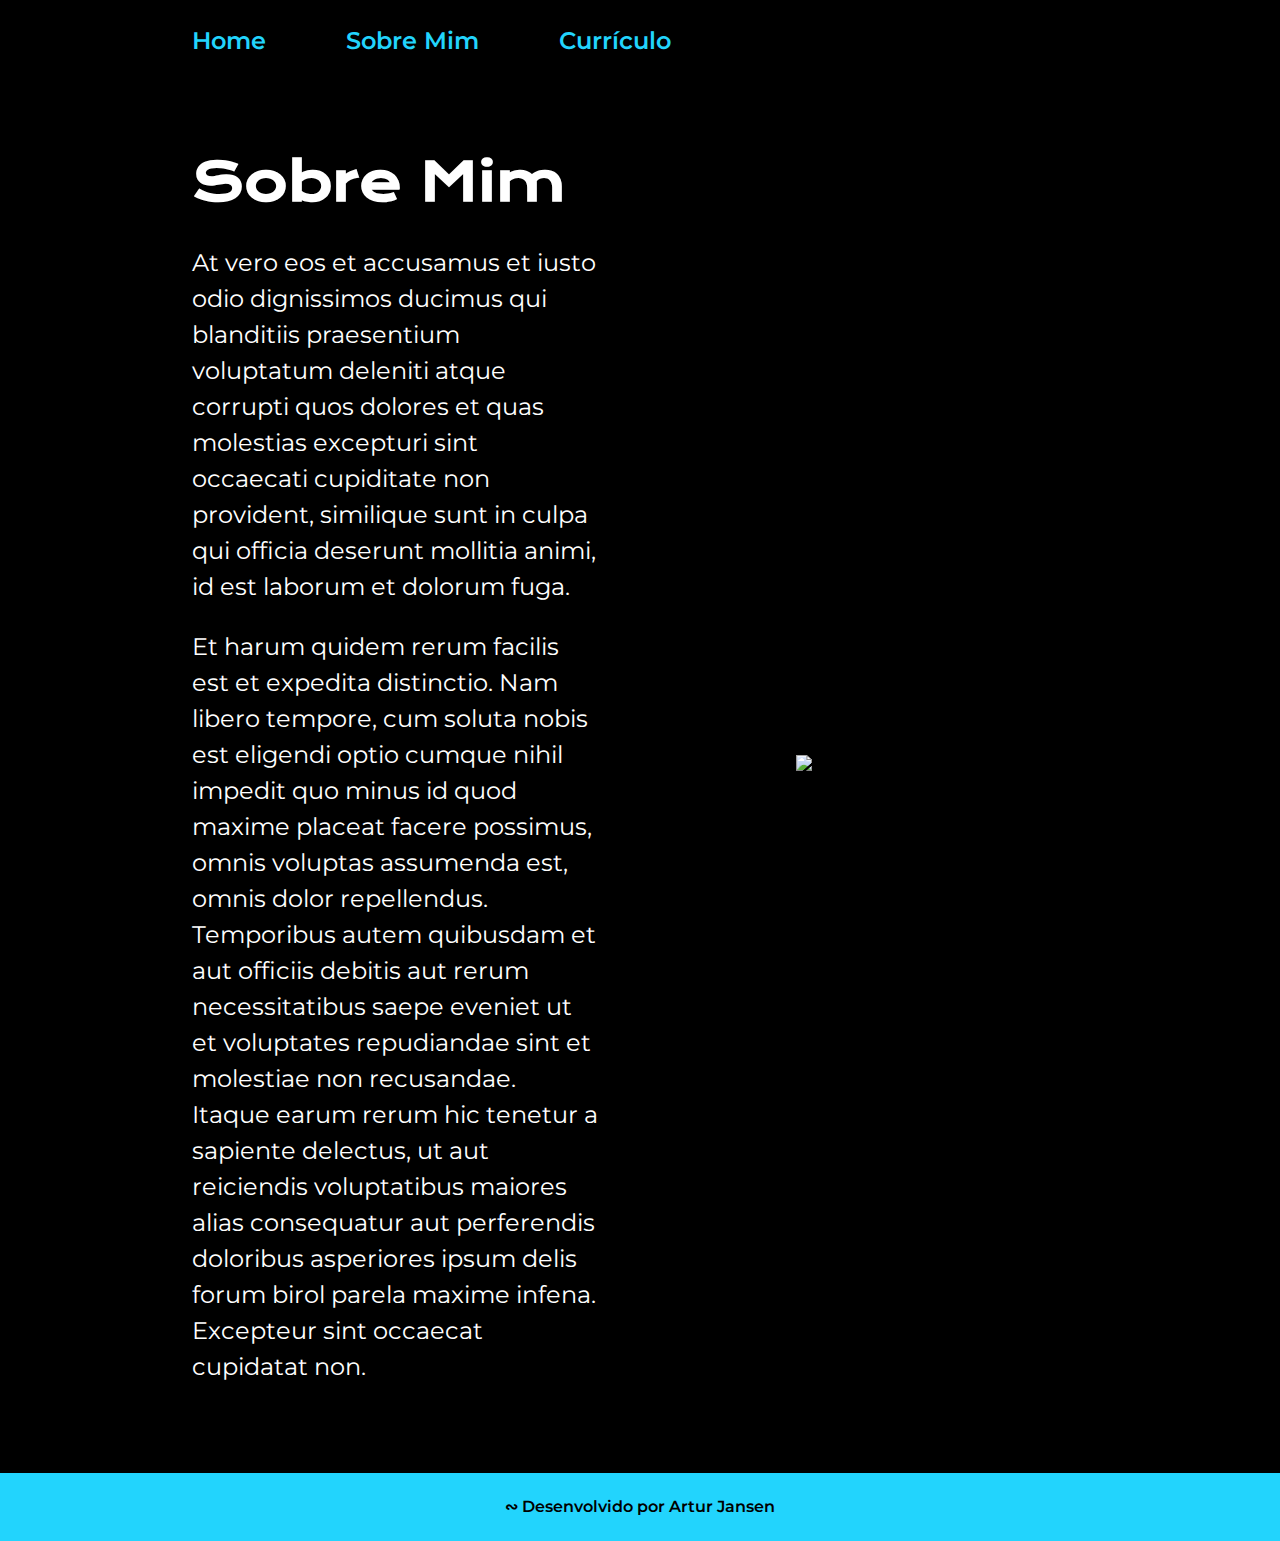
==== about.html @ 6f750a43 "Add files via upload" ====
<!DOCTYPE html>

<html lang="pt-br">

<head>

    <meta charset="UTF-8">
    <meta http-equiv="X-UA-Compatible" content="IE=edge">
    <meta name="viewport" content="width=device-width, initial-scale=1.0">
    <title> Sobre Mim </title>
    <link rel="stylesheet" href="style.css">

</head>

<body>
    <header class="cabecalho">

        <nav class="cabecalho__menu">

            <a href="file:///C:/Users/Usuario/Downloads/Front-end/Portífolio/index.html" class="cabecalho__menu__links">Home</a>
            <a href="file:///C:/Users/Usuario/Downloads/Front-end/Portífolio/about.html" class="cabecalho__menu__links">Sobre Mim</a>
            <a href="file:///C:/Users/Usuario/Downloads/Front-end/Portífolio/curriculum.html" class="cabecalho__menu__links"> Currículo </a>

        </nav>

    </header>
    
    <main class="apresentacao">
        <section class="apresentacao__conteudo">
            <div class="apresentacao__titulo2">
                <h1> Sobre Mim </h1>
            </div>

            <div class="apresentacao__conteudo__texto2">
                <p>At vero eos et accusamus et iusto odio dignissimos ducimus qui blanditiis praesentium voluptatum deleniti atque corrupti quos dolores et quas molestias excepturi sint occaecati cupiditate non provident, similique sunt in culpa qui officia deserunt mollitia animi, id est laborum et dolorum fuga.</p>
            <p>Et harum quidem rerum facilis est et expedita distinctio. Nam libero tempore, cum soluta nobis est eligendi optio cumque nihil impedit quo minus id quod maxime placeat facere possimus, omnis voluptas assumenda est, omnis dolor repellendus. Temporibus autem quibusdam et aut officiis debitis aut rerum necessitatibus saepe eveniet ut et voluptates repudiandae sint et molestiae non recusandae. Itaque earum rerum hic tenetur a sapiente delectus, ut aut reiciendis voluptatibus maiores alias consequatur aut perferendis doloribus asperiores ipsum delis forum birol parela maxime infena. Excepteur sint occaecat cupidatat non.</p>
            </div>

        </section>

        <div class="apresentacao__imagem">

            <img src="img/imagem.png" alt="foto de dev programando">
        
        </div>
   
    </main>

    <footer>
        <p>&ac; Desenvolvido por Artur Jansen </p>
    </footer>
    
</body>

</html>
---- style.css ----
@import url('https://fonts.googleapis.com/css2?family=Krona+One&family=Montserrat:wght@100&display=swap');

:root{

    --cor-de-fundo: #000000;
    --cor-destaque: #22D4FD;
    --cor-texto: #ffffff;
}

html {
   
    height: 100%;
    min-height: 100%;

}


body{

    box-sizing: border-box;
    margin: 0;
    padding: 0;
    background-color:var(--cor-de-fundo);
    display: flex;
    flex-direction: column;
    min-height: 100%;
    
}

.cabecalho{

    background: var(--cor-de-fundo);
    padding: 2% 0% 0% 15%;
}

.cabecalho__menu{

    display: flex;
    gap: 80px;

}

.cabecalho__menu__links{

    color: var(--cor-destaque);
    text-decoration: none;
    font-family: 'Montserrat', sans-serif;
    font-size: 1.5rem;
    font-weight: 600;
    

}

.cabecalho__menu__links:hover{

    font-size: 1.6rem;

}

.apresentacao{

    padding: 5% 15%;
    display: flex;
    align-items: center;
    gap: 82px;

}

.apresentacao__conteudo{

    width: 50%;

}

.apresentacao__titulo{

    color: var(--cor-texto);
    font-family: 'Krona One', sans-serif;
    font-size: 1.65rem;
    font-style: normal;
    font-weight: 300;
    line-height: 56px;
    
}

.apresentacao__conteudo__texto{

    color: var(--cor-texto);
    font-family: 'Montserrat', sans-serif;
    font-size: 1.5rem;
    font-style: normal;
    font-weight: 700;
    line-height: 36px;
    align-items: end;
    
}

.apresentacao__destaque{

    color: var(--cor-destaque);

}

.apresentacao__links {
    
    display: flex;
    flex-direction: column;
    gap: 20px; 
    

}

.aprecentacao__links__subtitulo{

    color: var(--cor-texto);
    font-family: 'Krona One', sans-serif;
    font-weight: 400;
    font-size: 1.5rem;
    

}

button{

    display: flex;
    width: 50%;
    height: 81px;
    justify-content: center;
    align-items: center;
    gap: 16px; 
    border-radius: 8px;
    border: 2px solid var(--cor-destaque);
    background: var(--cor-de-fundo);

}

.button__class{

    color: var(--cor-texto);
    font-size: 1.5rem;
    background-color: var(--cor-destaque);
    opacity: 0;
    transition: opacity 0.3s;

}

button:hover{

    background: #272727;
    cursor: pointer;
    
}

.apresentacao__links__navegacao:hover{

    color: var(--cor-destaque);

}

.apresentacao__links__navegacao{

    text-decoration: none; 
    text-decoration-style: none; 
    color: var(--cor-texto);
    font-family: Montserrat;
    font-size: 1.2rem;
    font-style: normal;
    font-weight: 600;
    line-height: 36px;
    display: flex;
    gap: 16px;
}

.apresentacao__imagem{

    width: 50%;
    align-items: center;
    display: flex;
    justify-content: center;
    text-align: center;
    
}
 
/* SEGUNDA PÁGINA */

.apresentacao__titulo2{

    color: var(--cor-texto);
    font-family: 'Krona One', sans-serif;
    font-size: 1.65rem;
    font-style: normal;
    font-weight: 300;
    line-height: 56px;

}

.apresentacao__conteudo__texto2{

    color: var(--cor-texto);
    font-family: 'Montserrat', sans-serif;
    font-size: 1.5rem;
    font-style: normal;
    font-weight: 400;
    line-height: 36px;

}

footer{

    background-color: var(--cor-destaque);
    text-align: center;
    width: auto;
    margin-top: auto;

}

footer p{

    color: #000000;
    text-align: center;
    font-size: 1.25;
    font-family: 'Montserrat', sans-serif;
    font-style: normal;
    font-weight: 600;
    line-height: 36px;

}

@media (max-width: 1200px) {

    .cabecalho{

        padding: 10%;

    }

    .cabecalho__menu{

        justify-content: center;

    }

    .apresentacao{

        flex-direction: column-reverse;
        padding: 5%;

    }
    
    .apresentacao__conteudo{

        width: auto;
    
    }

}

@media (max-width: 480px) {

    .cabecalho{

        padding: 10%;

    }

    .cabecalho__menu{

        justify-content: center;
        gap: 40px;

    }

    .cabecalho__menu__links{

        font-size: 1.25rem;

    }

    .apresentacao{

        flex-direction: column-reverse;
        padding: 10% 5%;

    }
    
    .apresentacao__conteudo{

        width: auto;
    
    }

    .apresentacao__imagem img {
        
        height: 150%;
        width: 150%;
        display: block;
        margin: 0 auto;
    }

    .apresentacao__titulo{

        font-size: 1.15rem;
    }

    .apresentacao__conteudo__texto2{

       font-size: 1.25rem;
        
    }

    .aprecentacao__links__subtitulo{

        font-size: 1.25rem;

    }

}
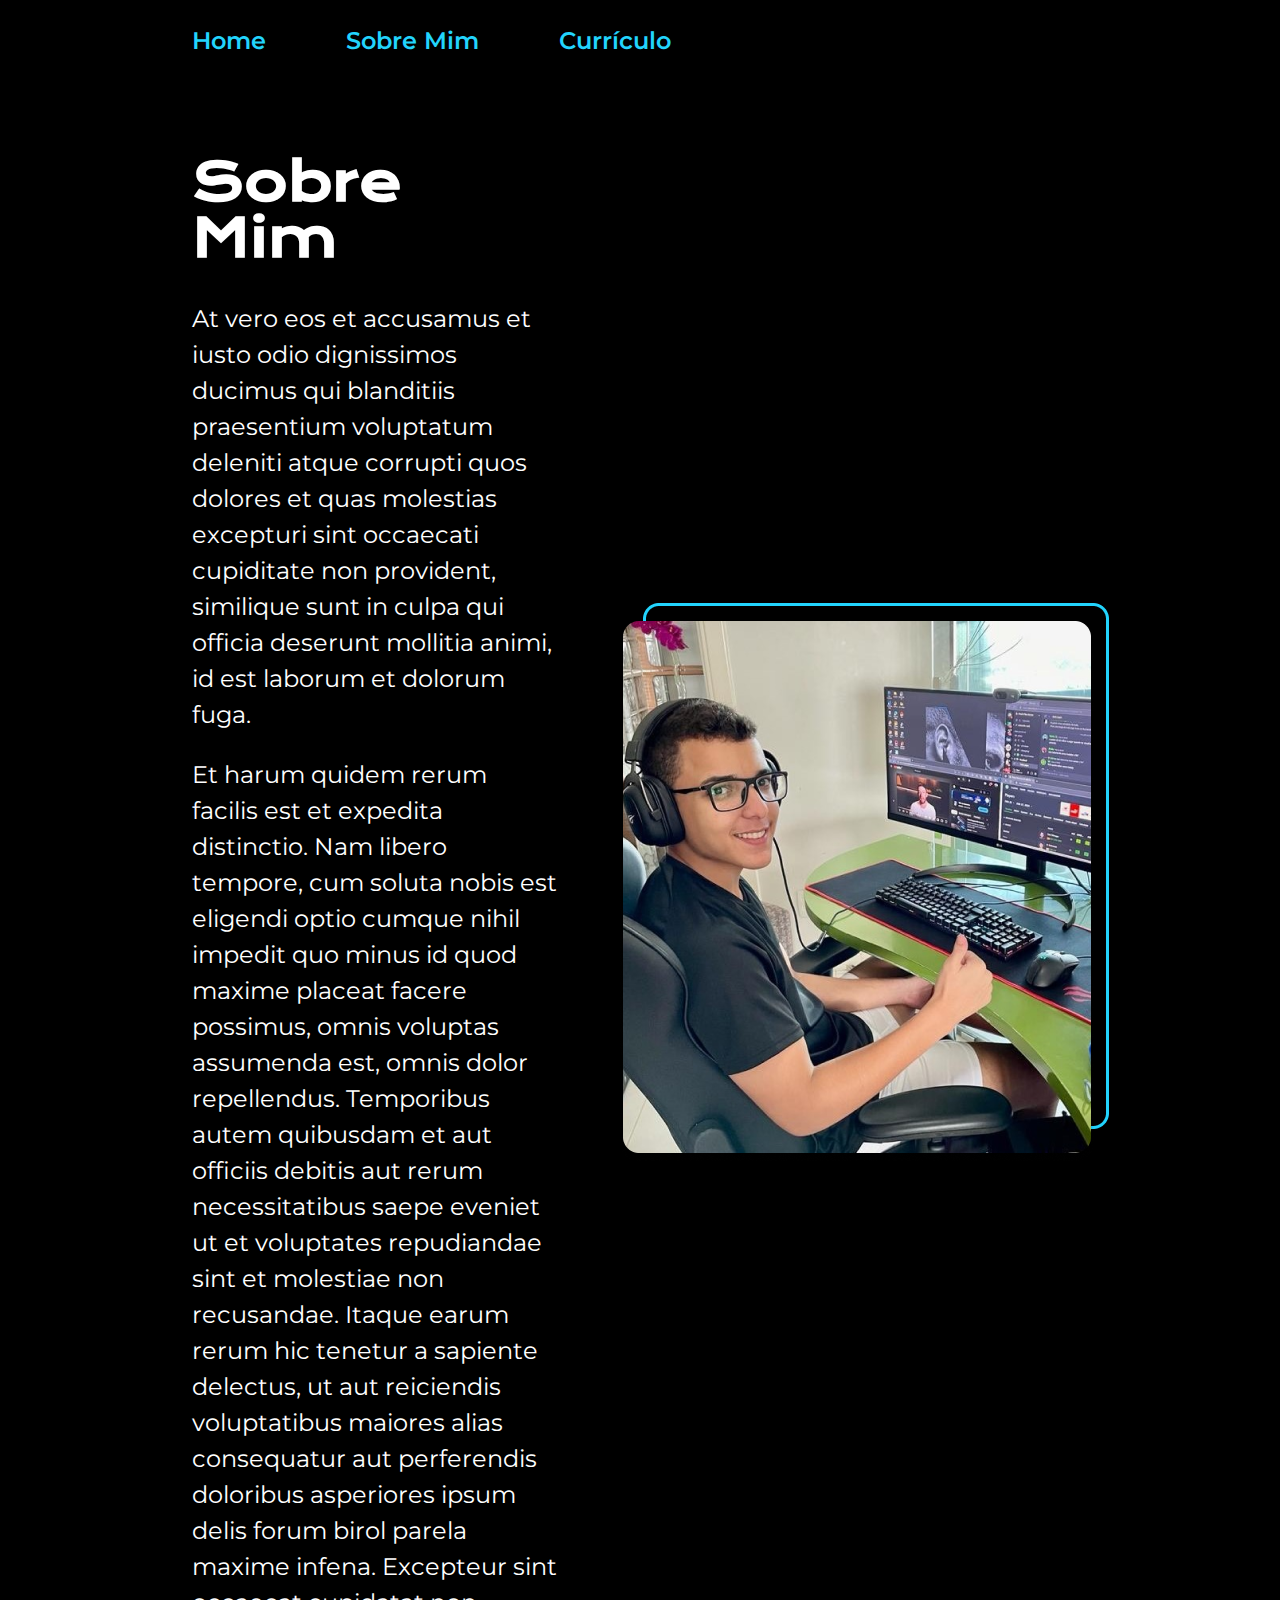
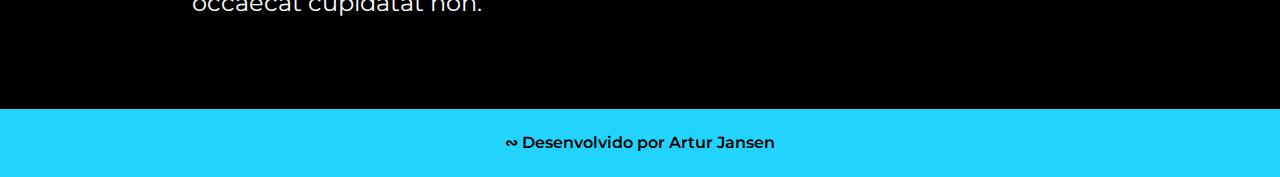
==== commit ef94ac52: "Add files via upload" ====
--- a/about.html
+++ b/about.html
@@ -40,7 +40,7 @@
 
         <div class="apresentacao__imagem">
 
-            <img src="img/imagem.png" alt="foto de dev programando">
+            <img src="imagem.png" alt="foto de dev programando">
         
         </div>
    
